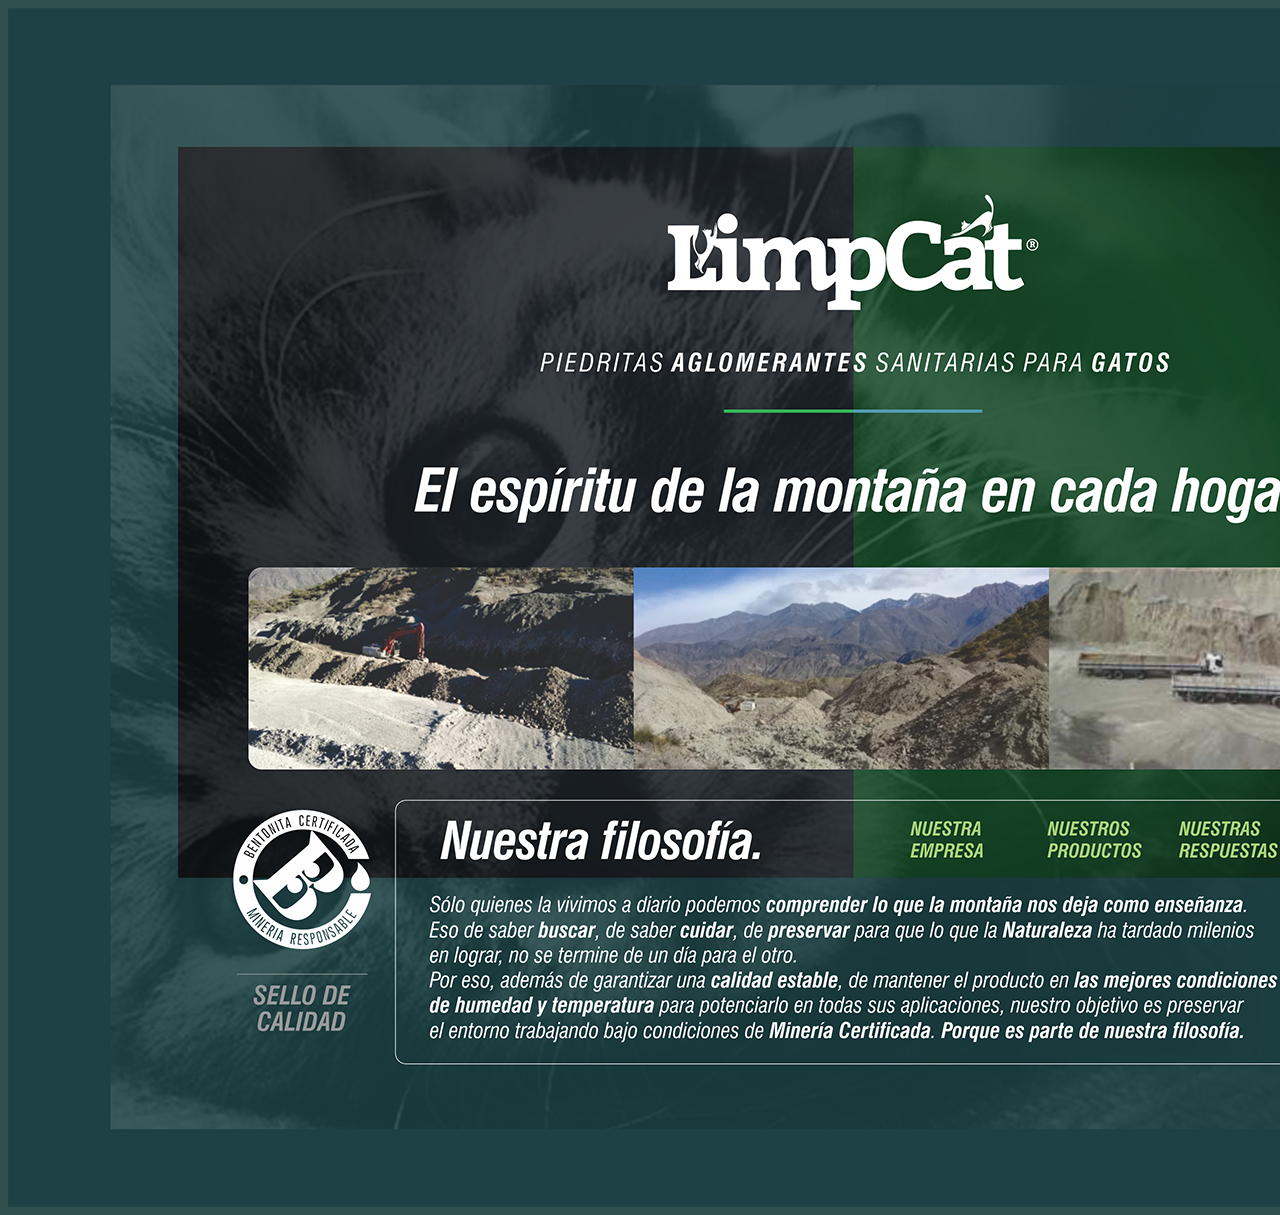
==== empresaWeb/filosofia.html @ 081de922 "Proyecto LimpCat" ====
<!DOCTYPE html>
<html lang="es">

<head>
    <meta charset="UTF-8">
    <meta http-equiv="X-UA-Compatible" content="IE=edge">
    <meta name="viewport" content="width=device-width, initial-scale=1">
    <style>
        body {
          
 

  background-color: darkslategray;
}

        /* celuApaisado */
        @media (min-width: 481px) and (max-width: 767px) {
            .imagePc{
                display: none;
            }
            .imageCelu{
                display: none;
            }
            .imageapaCelu{
                display: block;
                margin: auto;
            }
}

@media (min-width: 1025px) {
            .imagePc{
                display: block;
                margin: auto;
            }
            .imageCelu{
                display:none;
            }
            .imageapaCelu{
                display: none;
            }
}
@media (max-width: 600px) {
            .imagePc{
                display: none;
            }
            .imageCelu{
                display: block;
               margin: auto;
            }
            .imageapaCelu{
                display: none;
            }
}


    </style>


    <title>LimpCat</title>
</head>

<body style="background-color: darkslategray;">

                <!-- Mapeo Imagen CELULAR sin apaisar -->

            <map name="homeCelu">
                <area shape="circle" coords="248,600,40" href="./empresa.html" alt="Nuestra Empresa">
                <area shape="circle" coords="248,600,40" href="../home.html" alt="Home">
                <area shape="circle" coords="248,600,40" href="./productos.html" alt="Productos">
                <area shape="circle" coords="248,600,40" href="./respuestas.html" alt="Respuestas">
            </map>

            <!-- Mapeo Imagen Compu  -->
            <map name="homePc">
                <area shape="circle" coords="450,800,63" href="./empresa.html" alt="Nuestra Empresa">
                <area shape="circle" coords="450,800,63" href="../home.html" alt="Home">
                <area shape="circle" coords="450,800,63" href="./productos.html" alt="Productos">
                <area shape="circle" coords="450,800,63" href="./respuestas.html" alt="Respuestas">
                
                <!-- Mapeo Imagen Celu APAISADO -->
            </map>
            <map name="homeapaCelu">
                <area shape="circle" coords="100,500,40" href="./empresa.html" alt="Nuestra Empresa">
                <area shape="circle" coords="148,400,40" href="../home.html" alt="Home">
                <area shape="circle" coords="148,400,40" href="./productos.html" alt="Productos">
                <area shape="circle" coords="148,400,40" href="./respuestas.html" alt="Respuestas">
            </map>

                <!-- Mapeo Imagen Tablet sin APAISAR -->
            <map name="homeTablet">
                <area shape="circle" coords="248,600,40" href="./empresa.html" alt="Nuestra Empresa">
                <area shape="circle" coords="248,600,40" href="../home.html" alt="Home">
                <area shape="circle" coords="248,600,40" href="./productos.html" alt="Productos">
                <area shape="circle" coords="248,600,40" href="./respuestas.html" alt="Respuestas">
            </map>

                <!-- Mapeo Imagen Tableto APAISADO -->
            <map name="homeapaTablet">
                <area shape="circle" coords="248,600,40" href="./empresa.html" alt="Nuestra Empresa">
                <area shape="circle" coords="248,600,40" href="../home.html" alt="Home">
                <area shape="circle" coords="248,600,40" href="./productos.html" alt="Productos">
                <area shape="circle" coords="248,600,40" href="./respuestas.html" alt="Respuestas">
            </map>
         
         
         
         
         
                <!-- Imagenes Por HTML -->
        <center>
           <img src="/WebInJPG/WebPC/WEBSITE_filosofía.png" class="imagePc" usemap="#homePc">
           <img src="/WebInJPG/WebPhone/Limpcat_filosofia.svg" class="imageCelu" alt="" usemap="#homeCelu">
           <img src="/WebInJPG/WebPhone/Limpcat_filo_celuapaisado.svg" class="imageapaCelu" alt="" usemap="#homeapaCelu">
        </center> 








</body>
<script>
    function popup(){
        console.log("Tocaste ahi");
    }
</script>
</html>
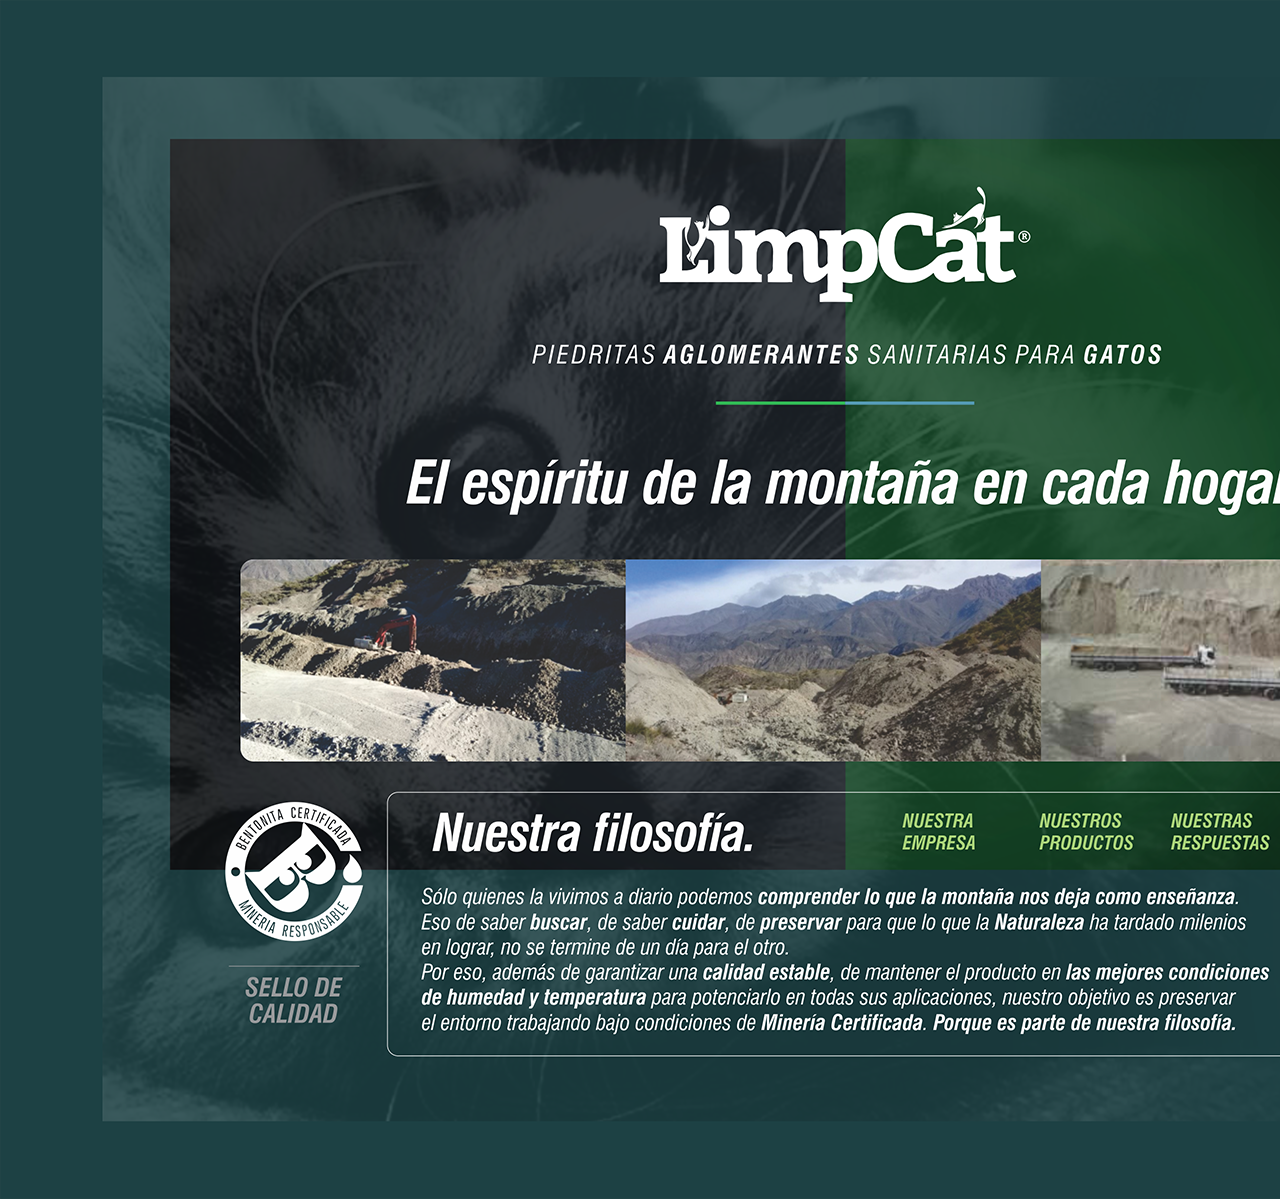
==== commit 9deac813: "'Reorganizacion'" ====
--- a/empresaWeb/filosofia.html
+++ b/empresaWeb/filosofia.html
@@ -5,91 +5,42 @@
     <meta charset="UTF-8">
     <meta http-equiv="X-UA-Compatible" content="IE=edge">
     <meta name="viewport" content="width=device-width, initial-scale=1">
-    <style>
-        body {
-          
- 
-
-  background-color: darkslategray;
-}
-
-        /* celuApaisado */
-        @media (min-width: 481px) and (max-width: 767px) {
-            .imagePc{
-                display: none;
-            }
-            .imageCelu{
-                display: none;
-            }
-            .imageapaCelu{
-                display: block;
-                margin: auto;
-            }
-}
-
-@media (min-width: 1025px) {
-            .imagePc{
-                display: block;
-                margin: auto;
-            }
-            .imageCelu{
-                display:none;
-            }
-            .imageapaCelu{
-                display: none;
-            }
-}
-@media (max-width: 600px) {
-            .imagePc{
-                display: none;
-            }
-            .imageCelu{
-                display: block;
-               margin: auto;
-            }
-            .imageapaCelu{
-                display: none;
-            }
-}
-
-
-    </style>
-
+    <link rel="stylesheet" href="../Styles/estilos.css" type="text/css" media=screen>
 
     <title>LimpCat</title>
 </head>
 
-<body style="background-color: darkslategray;">
+<body>
 
                 <!-- Mapeo Imagen CELULAR sin apaisar -->
 
             <map name="homeCelu">
-                <area shape="circle" coords="248,600,40" href="./empresa.html" alt="Nuestra Empresa">
-                <area shape="circle" coords="248,600,40" href="../home.html" alt="Home">
-                <area shape="circle" coords="248,600,40" href="./productos.html" alt="Productos">
-                <area shape="circle" coords="248,600,40" href="./respuestas.html" alt="Respuestas">
+                <area shape="circle" coords="100,700,40" href="./empresa.html" alt="Nuestra Empresa">
+                <area shape="circle" coords="200,100,100" href="../index.html" alt="Home">
+                <area shape="circle" coords="200,700,40" href="./productos.html" alt="Productos">
+                <area shape="circle" coords="320,700,40" href="./respuestas.html" alt="Respuestas">
             </map>
 
             <!-- Mapeo Imagen Compu  -->
             <map name="homePc">
-                <area shape="circle" coords="450,800,63" href="./empresa.html" alt="Nuestra Empresa">
-                <area shape="circle" coords="450,800,63" href="../home.html" alt="Home">
-                <area shape="circle" coords="450,800,63" href="./productos.html" alt="Productos">
-                <area shape="circle" coords="450,800,63" href="./respuestas.html" alt="Respuestas">
+                <area shape="circle" coords="925,850,53" href="./empresa.html" alt="Nuestra Empresa">
+                <area shape="circle" coords="825,250,100" href="../index.html" alt="Home">
+                <area shape="circle" coords="1070,845,40" href="./productos.html" alt="Productos">
+                <area shape="circle" coords="1200,840,40" href="./respuestas.html" alt="Respuestas">
                 
                 <!-- Mapeo Imagen Celu APAISADO -->
             </map>
             <map name="homeapaCelu">
-                <area shape="circle" coords="100,500,40" href="./empresa.html" alt="Nuestra Empresa">
-                <area shape="circle" coords="148,400,40" href="../home.html" alt="Home">
-                <area shape="circle" coords="148,400,40" href="./productos.html" alt="Productos">
-                <area shape="circle" coords="148,400,40" href="./respuestas.html" alt="Respuestas">
+                <area shape="circle" coords="415,330,40" href="./empresa.html" alt="Nuestra Empresa">
+                <area shape="circle" coords="200,150,100" href="../home.html" alt="Home">
+                <area shape="circle" coords="515,330,40" href="./productos.html" alt="Productos">
+                <area shape="circle" coords="615,330,40" href="./respuestas.html" alt="Respuestas">
             </map>
 
                 <!-- Mapeo Imagen Tablet sin APAISAR -->
             <map name="homeTablet">
                 <area shape="circle" coords="248,600,40" href="./empresa.html" alt="Nuestra Empresa">
-                <area shape="circle" coords="248,600,40" href="../home.html" alt="Home">
+                <area shape="circle" coords="248,600,40" href="../index.html" alt="Home">
                 <area shape="circle" coords="248,600,40" href="./productos.html" alt="Productos">
                 <area shape="circle" coords="248,600,40" href="./respuestas.html" alt="Respuestas">
             </map>
@@ -97,7 +48,7 @@
                 <!-- Mapeo Imagen Tableto APAISADO -->
             <map name="homeapaTablet">
                 <area shape="circle" coords="248,600,40" href="./empresa.html" alt="Nuestra Empresa">
-                <area shape="circle" coords="248,600,40" href="../home.html" alt="Home">
+                <area shape="circle" coords="248,600,40" href="../index.html" alt="Home">
                 <area shape="circle" coords="248,600,40" href="./productos.html" alt="Productos">
                 <area shape="circle" coords="248,600,40" href="./respuestas.html" alt="Respuestas">
             </map>
@@ -109,8 +60,8 @@
                 <!-- Imagenes Por HTML -->
         <center>
            <img src="/WebInJPG/WebPC/WEBSITE_filosofía.png" class="imagePc" usemap="#homePc">
-           <img src="/WebInJPG/WebPhone/Limpcat_filosofia.svg" class="imageCelu" alt="" usemap="#homeCelu">
-           <img src="/WebInJPG/WebPhone/Limpcat_filo_celuapaisado.svg" class="imageapaCelu" alt="" usemap="#homeapaCelu">
+           <img src="/WebInJPG/WebPhone/FILO_VERT.png" class="imageCelu" alt="" usemap="#homeCelu">
+           <img src="/WebInJPG/WebPhone/FILO_APA.png" class="imageapaCelu" alt="" usemap="#homeapaCelu">
         </center> 
 
 
--- a/Styles/estilos.css
+++ b/Styles/estilos.css
@@ -0,0 +1,49 @@
+
+body {
+  
+
+
+background-color: darkslategray;
+margin: 0px;
+}
+
+/* celuApaisado */
+@media (min-width: 481px) and (max-width: 767px) {
+    .imagePc{
+        display: none;
+    }
+    .imageCelu{
+        display: none;
+    }
+    .imageapaCelu{
+        display: block;
+        max-width: 100%;
+    }
+}
+
+@media (min-width: 1025px) {
+    .imagePc{
+        display: block;
+        margin: auto;
+    }
+    .imageCelu{
+        display:none;
+    }
+    .imageapaCelu{
+        display: none;
+    }
+}
+@media (max-width: 600px) {
+    .imagePc{
+        display: none;
+    }
+    .imageCelu{
+        display: block;
+        max-width: 100%;
+    }
+    .imageapaCelu{
+        display: none;
+    }
+}
+
+
